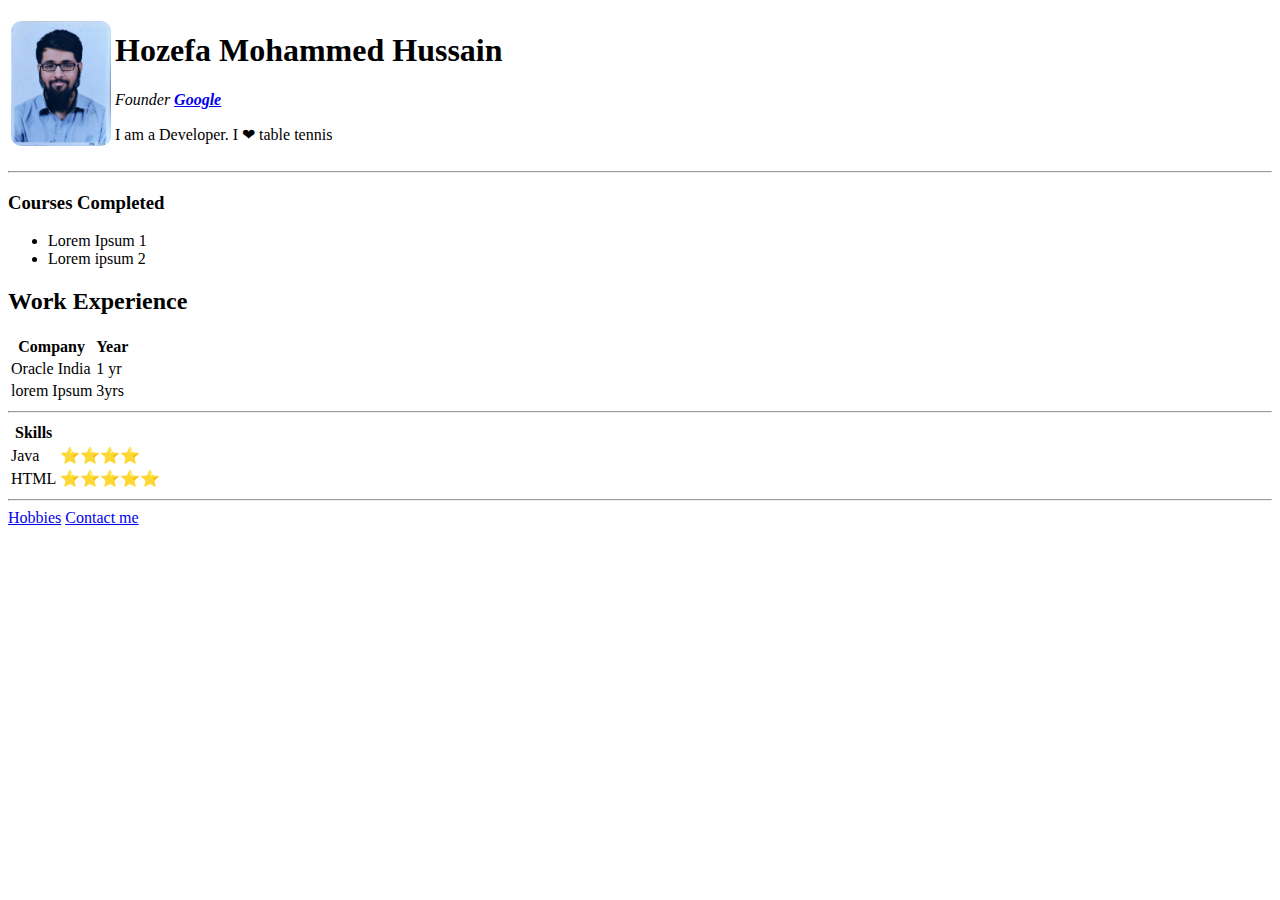
==== index.html @ 19a2d099 "First commit" ====
<!DOCTYPE html>
<html lang="en">
<head>
    <link rel="stylesheet" href="CSS/styles.css">

    <meta charset="UTF-8">
    <meta name="viewport" content="width=device-width, initial-scale=1.0">
    <title>Hozefa's Portfolio</title>
</head>
<body>
    <table>
        <tr>
            <td>
                <img class="thumbnail" src = "images/me.jpg" alt="profile pic"></img>
            </td>
            <td>
                <h1>Hozefa Mohammed Hussain</h1>
                <p><em>Founder <strong><a href="https//google.com">Google</a></strong></em></p>
                <p>I am a Developer. I ❤ table tennis</p>
            </td>
        </tr>
    </table>
    

    <hr>
    <h3>Courses Completed</h3>
    <ul>
        <li>Lorem Ipsum 1</li>
        <li>Lorem ipsum 2</li>
    </ul>

    <!--work Experience-->
    <h2>Work Experience</h2>

    <table>
        <tr>
            <th>Company</th>
            <th>Year</th>
        </tr>
        <tr>
            <td>Oracle India</td>
            <td>1 yr</td>
        </tr>
        <tr>
            <td>lorem Ipsum</td>
            <td>3yrs</td>
        </tr>
    </table>

    <hr>
    <!--Skills-->
    <table>
        <tr>
            <th>Skills</th>
        </tr>
        <tr>
            <td>Java</td><td>⭐⭐⭐⭐</td>
        </tr>
        <tr>
            <td>HTML</td><td>⭐⭐⭐⭐⭐</td>
        </tr>
    </table>

    <hr>

    <a href="hobbies.html">Hobbies</a>
    <a href="contact-me.html">Contact me</a>
</body>
</html>
---- CSS/styles.css ----
img.thumbnail{
    width: 100px;
    border-radius: 10px;
}
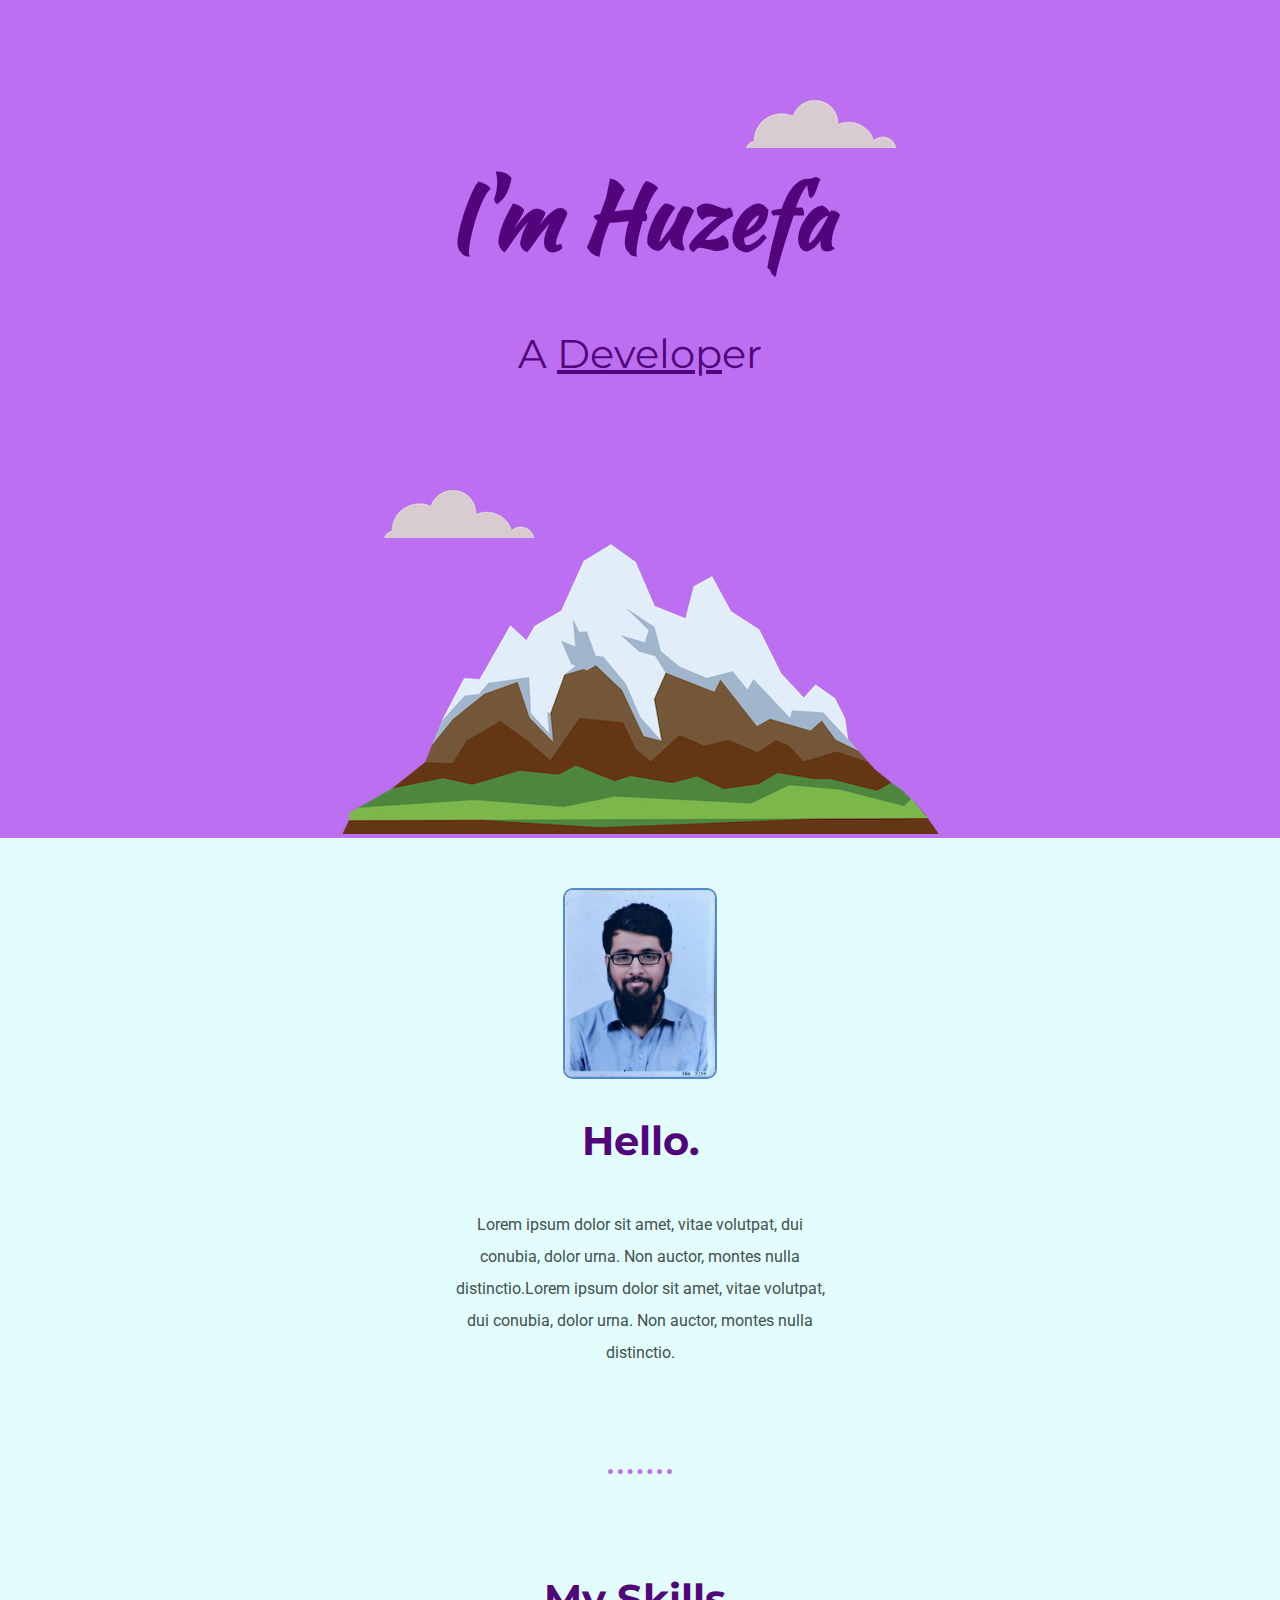
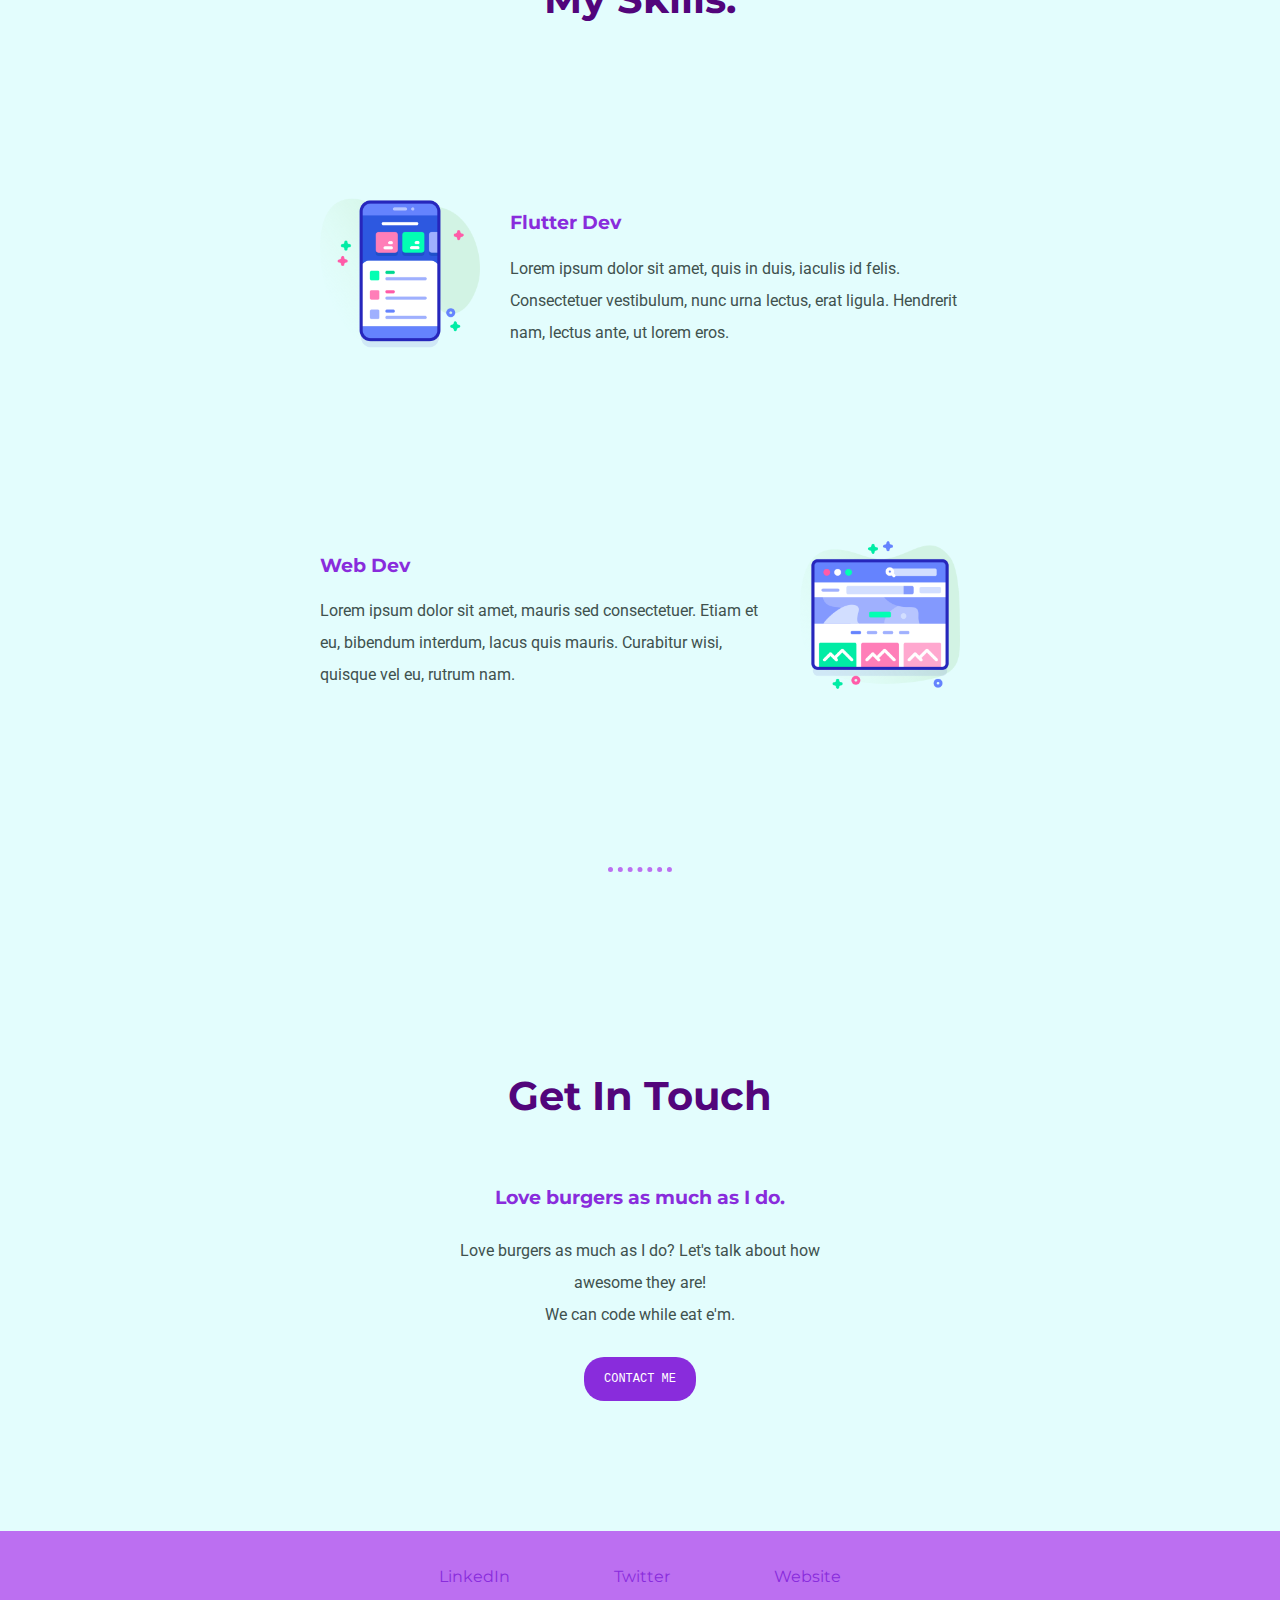
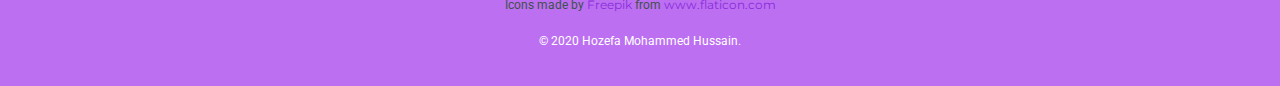
==== commit 6f109f76: "portfolio details" ====
--- a/index.html
+++ b/index.html
@@ -1,69 +1,88 @@
 <!DOCTYPE html>
 <html lang="en">
-<head>
-    <link rel="stylesheet" href="CSS/styles.css">
+  <head>
+    <meta charset="UTF-8" />
+    <meta name="viewport" content="width=device-width, initial-scale=1.0" />
+    <title>Huzefa's Site</title>
 
-    <meta charset="UTF-8">
-    <meta name="viewport" content="width=device-width, initial-scale=1.0">
-    <title>Hozefa's Portfolio</title>
-</head>
-<body>
-    <table>
-        <tr>
-            <td>
-                <img class="thumbnail" src = "images/me.jpg" alt="profile pic"></img>
-            </td>
-            <td>
-                <h1>Hozefa Mohammed Hussain</h1>
-                <p><em>Founder <strong><a href="https//google.com">Google</a></strong></em></p>
-                <p>I am a Developer. I ❤ table tennis</p>
-            </td>
-        </tr>
-    </table>
-    
+    <link
+      href="https://fonts.googleapis.com/css2?family=Kaushan+Script&family=Montserrat&family=Roboto&display=swap"
+      rel="stylesheet"
+    />
+    <link rel="stylesheet" href="CSS/styles.css" />
+    <link rel="stylesheet" href="images/favicon.ico" />
+  </head>
+  <body>
+    <div class="top-container">
+      <img class="cloud-top" src="images/cloud.png" alt="" />
+      <div class="header">
+        <h1>I'm Huzefa</h1>
+        <h2>
+            <p class="developer">A <span class="underline">Develop</span>er</p>
+        </h2>
+      </div>
+      <img class="" src="images/mountain.png" alt="" />
+      <img class="cloud-bottom" src="images/cloud.png" alt="" />
+    </div>
+    <div class="middle-container">
+      <div class="profile">
+        <img src="images/me.jpg" class="thumbnail" alt="" />
+        <h2>Hello.</h2>
+        <p>
+          Lorem ipsum dolor sit amet, vitae volutpat, dui conubia, dolor urna.
+          Non auctor, montes nulla distinctio.Lorem ipsum dolor sit amet, vitae volutpat, dui conubia, dolor urna.
+          Non auctor, montes nulla distinctio.
+        </p>
+      </div>
+      <hr />
+      <div class="skills">
+        <h2>My Skills.</h2>
+        <div class="skill-row">
+          <img class="skill-img1" src="images/flutter.png" alt="" />
+          <h3>Flutter Dev</h3>
+          <p class="skill-desc1">
+            Lorem ipsum dolor sit amet, quis in duis, iaculis id felis.
+            Consectetuer vestibulum, nunc urna lectus, erat ligula. Hendrerit
+            nam, lectus ante, ut lorem eros.
+          </p>
+        </div>
+        <div class="skill-row">
+          <img class="skill-img2" src="images/webDev.png" alt="website developer" />
+          <h3>Web Dev</h3>
+          <p class="skill-desc2">
+            Lorem ipsum dolor sit amet, mauris sed consectetuer. Etiam et eu,
+            bibendum interdum, lacus quis mauris. Curabitur wisi, quisque vel
+            eu, rutrum nam.
+          </p>
+        </div>
+      </div>
+      <hr />
+      <div class="contact-me">
+        <h2>Get In Touch</h2>
+        <h3>Love burgers as much as I do.</h3>
+        <p>
+          Love burgers as much as I do? Let's talk about how awesome they are!<br> We can code while eat e'm.
+        </p>
+        <a class="btn" href="mailto:name@email.com">CONTACT ME</a>
+      </div>
+    </div>
 
-    <hr>
-    <h3>Courses Completed</h3>
-    <ul>
-        <li>Lorem Ipsum 1</li>
-        <li>Lorem ipsum 2</li>
-    </ul>
-
-    <!--work Experience-->
-    <h2>Work Experience</h2>
-
-    <table>
-        <tr>
-            <th>Company</th>
-            <th>Year</th>
-        </tr>
-        <tr>
-            <td>Oracle India</td>
-            <td>1 yr</td>
-        </tr>
-        <tr>
-            <td>lorem Ipsum</td>
-            <td>3yrs</td>
-        </tr>
-    </table>
-
-    <hr>
-    <!--Skills-->
-    <table>
-        <tr>
-            <th>Skills</th>
-        </tr>
-        <tr>
-            <td>Java</td><td>⭐⭐⭐⭐</td>
-        </tr>
-        <tr>
-            <td>HTML</td><td>⭐⭐⭐⭐⭐</td>
-        </tr>
-    </table>
-
-    <hr>
-
-    <a href="hobbies.html">Hobbies</a>
-    <a href="contact-me.html">Contact me</a>
-</body>
-</html>+    <div class="bottom-container">
+      
+      <a class="footer-link" href="https://www.linkedin.com/">LinkedIn</a>
+      <a class="footer-link" href="https://twitter.com/">Twitter</a>
+      <a class="footer-link" href="https://www.appbrewery.co/">Website</a>
+      <div class="credits">
+        Icons made by
+        <a href="https://www.flaticon.com/authors/freepik" title="Freepik"
+          >Freepik</a
+        >
+        from
+        <a href="https://www.flaticon.com/" title="Flaticon"
+          >www.flaticon.com</a
+        >
+      </div>
+      <p class="copyright">© 2020 Hozefa Mohammed Hussain.</p>
+    </div>
+  </body>
+</html>
--- a/CSS/styles.css
+++ b/CSS/styles.css
@@ -1,4 +1,171 @@
-img.thumbnail{
-    width: 100px;
-    border-radius: 10px;
-}+/********************************* ELEMENTS ********************/
+
+body {
+  color: #40514e;
+  background-color: #e3fdfd;
+  margin: 0;
+  text-align: center;
+  font-family: "Roboto", sans-serif;
+}
+
+a {
+  text-decoration: none;
+  color: #892cdc;
+  font-family: "montserrat", sans-serif;
+}
+
+a:hover{
+    color: white;
+}
+
+hr {
+  border-style: dotted none none none;
+  border-color: #bc6ff1;
+  border-width: 5px;
+  width: 5%;
+  margin: 100px auto;
+}
+h1 {
+  color: #52057b;
+  margin: 50px auto 0 auto;
+  font-family: "Kaushan Script", cursive;
+  font-size: 5.625rem;
+}
+h2 {
+  color: #52057b;
+  font-family: "Montserrat", sans-serif;
+  font-size: 2.5rem;
+  padding-bottom: 10px;
+}
+
+h3 {
+  color: #892cdc;
+  font-family: "Montserrat", sans-serif;
+}
+
+p {
+  line-height: 2;
+}
+
+/********************************* CLASSES *********************/
+
+.thumbnail {
+  width: 150px;
+  border-radius: 10px;
+  border: 2px solid #538ac9;
+}
+
+.developer {
+  font-weight: normal;
+  margin-top: 10px;
+}
+
+.footer-link {
+  margin: auto 50px;
+}
+
+.contact-me {
+  line-height: 2;
+  width: 30%;
+  padding: 50px;
+  margin: 40px auto 70px;
+}
+
+.copyright {
+  color: white;
+  font-size: 0.76rem;
+}
+
+.credits{
+    font-size: 0.76rem;
+}
+
+.top-container {
+  background-color: #bc6ff1;
+  position: relative;
+  padding-top: 100px;
+  margin-bottom: 50px;
+}
+
+.middle-container {
+}
+
+.bottom-container {
+  background-color: #bc6ff1;
+  line-height: 2;
+  padding: 30px 0 20px 0;
+}
+
+.underline {
+  text-decoration: underline;
+}
+
+.skill-row {
+  margin: 150px auto 150px auto;
+  width: 50%;
+  text-align: left;
+  padding: 10px;
+}
+
+.skill-img1 {
+  float: left;
+  width: 25%;
+  margin-right: 30px;
+}
+.skill-img2 {
+  width: 25%;
+  float: right;
+  margin-left: 30px;
+}
+
+.profile {
+  width: 30%;
+  margin: 0 auto;
+}
+
+.cloud-top {
+  position: absolute;
+  top: 100px;
+  right: 30%;
+}
+
+.cloud-bottom {
+  position: absolute;
+  bottom: 300px;
+  left: 30%;
+}
+
+.mountain {
+  position: absolute;
+}
+
+.btn {
+  background: #6e3df6;
+  background-image: -webkit-linear-gradient(top, #892cdc, #892cdc);
+  background-image: -moz-linear-gradient(top, #892cdc, #892cdc);
+  background-image: -ms-linear-gradient(top, #892cdc, #892cdc);
+  background-image: -o-linear-gradient(top, #892cdc, #892cdc);
+  background-image: -webkit-gradient(to bottom, #6e3df6, #b126e3);
+  color: #ffffff;
+  font-family: monospace;
+  font-size: 12px;
+  font-weight: 100;
+  padding: 10px 20px;
+  border-radius: 20px;
+  -webkit-border-radius: 20px;
+  -moz-border-radius: 20px;
+  text-decoration: none;
+  display: inline-block;
+  cursor: pointer;
+  text-align: center;
+  margin: 10px;
+}
+
+.btn:hover {
+  background: #780876;
+  border: solid #337fed 1px;
+  -webkit-border-radius: 20px;
+  -moz-border-radius: 20px;
+  border-radius: 20px;
+  text-decoration: none;
+}
